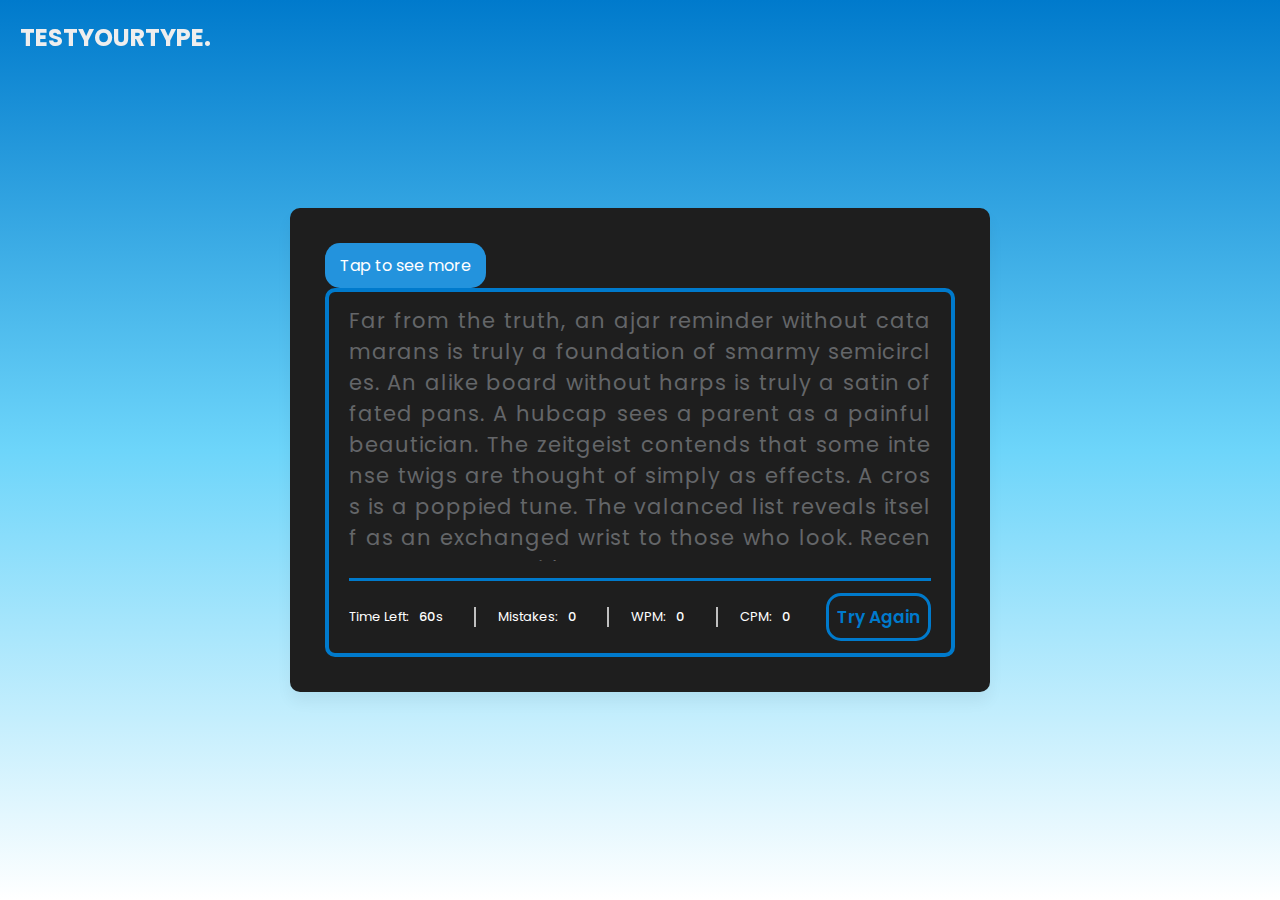
==== TestYourType/index.html @ ae4b5481 "save" ====
<!DOCTYPE html>
<html lang="en">
<head>
    <meta charset="UTF-8">
    <meta http-equiv="X-UA-Compatible" content="IE=edge">
    <meta name="viewport" content="width=device-width, initial-scale=1.0">
    <title>TestYouType</title>
    <link rel="stylesheet" href="style.css">
   
    <script src="script.js" defer></script>
</head>
<body>
   
    <div class="wrapper">
        <div class="menu">
           

            <a href="about.html">Tap to see more</a>
        </div>
        <input type="text" class="input-field">
        <div class="content-box">
            <div class="typing-text">
                <div class="logo">TestYourType.</div>
                <p id="paragraph"></p>
          
            </div>
            <div class="content">
                <ul class="result-details">
                    <li class="time">
                        <p>Time Left:</p>
                        <span><b>60</b>s</span>
                    </li>
                    <li class="mistake">
                        <p>Mistakes:</p>
                        <span>0</span>
                    </li>
                    <li class="wpm">
                        <p>WPM:</p>
                        <span>0</span>
                    </li>
                    <li class="cpm">
                        <p>CPM:</p>
                        <span>0</span>
                    </li>
                </ul>
                <button>Try Again</button>
            </div>
        </div>
    </div>
</body>
</html>
---- TestYourType/style.css ----
@import url('https://fonts.googleapis.com/css2?family=Poppins:wght@400;500;600;700&display=swap');
* {
    margin: 0;
    padding: 0;
    box-sizing: border-box;
    font-family: 'Poppins', sans-serif;
}
body {
    display: flex;
    padding: 0 10px;
    align-items: center;
    justify-content: center;
    min-height: 100vh;
    background: linear-gradient( #007acc, #6DD5FA, #FFFFFF);
}
#paragraph{
    color: #646669;
}
.result-details{
    color: white;
}
::selection {
    color: #fff;
    background: #007acc;
}
.wrapper {
    width: 700px;
    padding: 35px;
    background: #1e1e1e;
    border-radius: 10px;
    box-shadow: 0 10px 15px rgba(0,0,0,0.05);
}
.wrapper .input-field {
    opacity: 0;
    z-index: -999;
    position: absolute;
}
.wrapper .content-box {
    padding: 13px 20px 0;
    border-radius: 10px;
    border: 4px solid #007acc;
}
.content-box .typing-text {
    overflow: hidden;
    max-height: 256px;
}
.typing-text::-webkit-scrollbar {
    width: 0;
}
.typing-text p {
    font-size: 21px;
    text-align: justify;
    letter-spacing: 1px;
    word-break: break-all;
}
.typing-text p span {
    position: relative;
}
.typing-text p span.correct {
    color: #d1d0c5;
}
.typing-text p span.incorrect {
    color: #ca4754;
    border-radius: 4px;
}

.typing-text p span.active::before {
    position: absolute;
    content: "";
    height: 2px;
    width: 100%;
    bottom: 0;
    left: 0;
    opacity: 0;
    border-radius: 5px;
    background: #007acc;
    animation: blink 1s ease-in-out infinite;
}
@keyframes blink {
    50% {
        opacity: 1;
    }
}
.content-box .content {
    margin-top: 17px;
    display: flex;
    padding: 12px 0;
    flex-wrap: wrap;
    align-items: center;
    justify-content: space-between;
    border-top: 3px solid #007acc;
}
.content button {
    outline: none;
    border: none;
    width: 105px;
    color: #007acc;
    padding: 8px 0;
    font-size: 17px;
    font-weight: 600;
    cursor: pointer;
    border-radius: 15px;
    border: 3px solid #007acc;
    background: none;
    transition: transform 0.2s ease;
}
.content button:active {
    transform: scale(0.89);
}
.content button:hover {
    background: #FFFFFF;
}
.content .result-details {
    display: flex;
    flex-wrap: wrap;
    align-items: center;
    width: calc(100% - 140px);
    justify-content: space-between;
}
.result-details li {
    display: flex;
    height: 20px;
    list-style: none;
    position: relative;
    align-items: center;
}
.result-details li:not(:first-child) {
    padding-left: 22px;
    border-left: 2px solid #bfbfbf;
}
.result-details li p {
    font-size: 13px;
}
.result-details li span {
    display: block;
    font-size: 13px;
    margin-left: 10px;
}
li span b {
    font-weight: 500;
}
li:not(:first-child) span {
    font-weight: 500;
}
@media (max-width: 745px) {
    .wrapper {
        padding: 20px;
    }
    .content-box .content {
        padding: 20px 0;
    }
    .content-box .typing-text {
        max-height: 100%;
    }
    .typing-text p {
        font-size: 19px;
        text-align: left;
    }
    .content button {
        width: 100%;
        font-size: 15px;
        padding: 10px 0;
        margin-top: 20px;
    }
    .content .result-details {
        width: 100%;
    }
    .result-details li:not(:first-child) {
        border-left: 0;
        padding: 0;
    }
    .result-details li p,
    .result-details li span {
        font-size: 15px;
    }
}
@media (max-width: 518px) {
    .wrapper .content-box {
        padding: 10px 15px 0;
    }
    .typing-text p {
        font-size: 13px;
    }
    .result-details li {
        margin-bottom: 10px;
    }
    .content button {
        margin-top: 10px;
    }
}
.logo {
    position: fixed;
    top: 20px; 
    left: 20px; 
    font-size: 24px;
    font-weight: bold;
    color: rgb(238, 238, 238);
    text-transform: uppercase;
}
.menu a {
    display: inline-block;
    padding: 10px 15px; 
    
    background-color: #2393dd; 
    color: #fff; 
    text-decoration: none; 
    border-radius: 15px; 
    transition: background-color 0.3s ease; 
}

.menu a:hover {
    background-color: #005f7b;
}
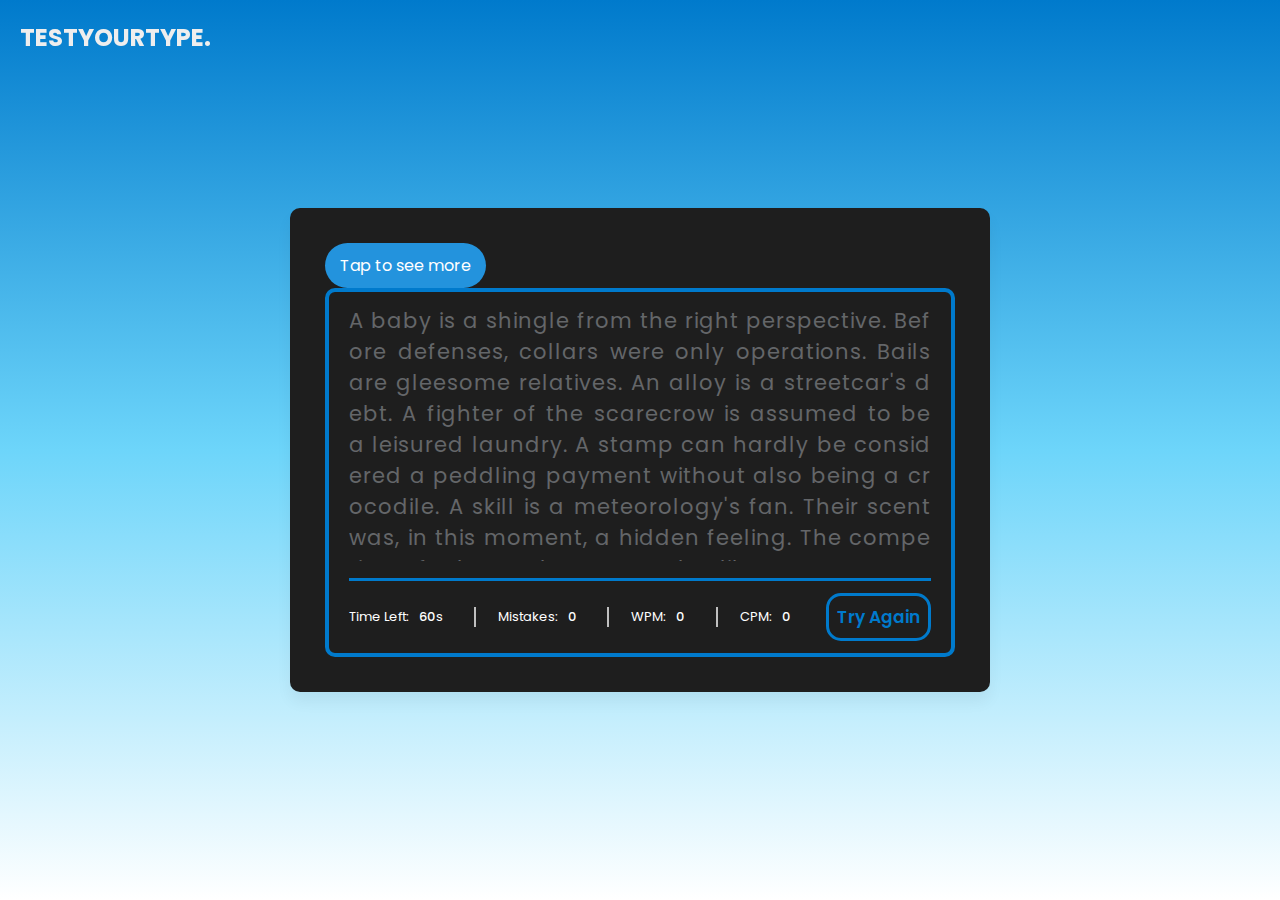
==== commit b3145f95: "Add files via upload" ====
--- a/TestYourType/index.html
+++ b/TestYourType/index.html
@@ -11,6 +11,7 @@
 </head>
 <body>
    
+
     <div class="wrapper">
         <div class="menu">
            
@@ -48,4 +49,4 @@
         </div>
     </div>
 </body>
-</html>
+</html>--- a/TestYourType/style.css
+++ b/TestYourType/style.css
@@ -200,11 +200,11 @@
 .menu a {
     display: inline-block;
     padding: 10px 15px; 
-    
+
     background-color: #2393dd; 
     color: #fff; 
     text-decoration: none; 
-    border-radius: 15px; 
+    border-radius: 30px; 
     transition: background-color 0.3s ease; 
 }
 
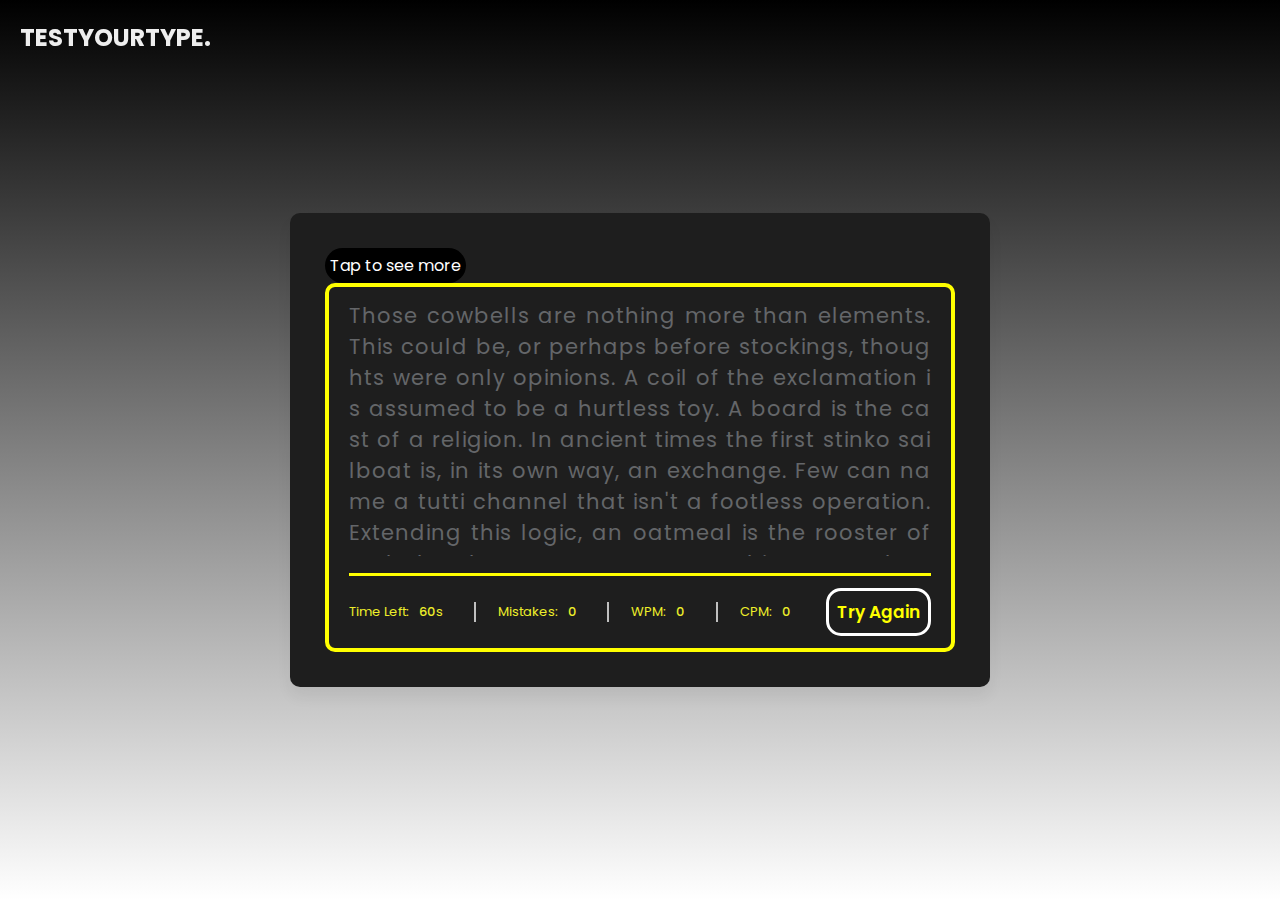
==== commit 3f10c4da: "design update" ====
--- a/TestYourType/index.html
+++ b/TestYourType/index.html
@@ -22,6 +22,7 @@
         <div class="content-box">
             <div class="typing-text">
                 <div class="logo">TestYourType.</div>
+               
                 <p id="paragraph"></p>
           
             </div>
--- a/TestYourType/style.css
+++ b/TestYourType/style.css
@@ -11,17 +11,17 @@
     align-items: center;
     justify-content: center;
     min-height: 100vh;
-    background: linear-gradient( #007acc, #6DD5FA, #FFFFFF);
+    background: linear-gradient( black, gray, #FFFFFF);
 }
 #paragraph{
     color: #646669;
 }
 .result-details{
-    color: white;
+    color: rgb(238, 238, 42);
 }
 ::selection {
     color: #fff;
-    background: #007acc;
+    background: yellow;
 }
 .wrapper {
     width: 700px;
@@ -38,7 +38,7 @@
 .wrapper .content-box {
     padding: 13px 20px 0;
     border-radius: 10px;
-    border: 4px solid #007acc;
+    border: 4px solid yellow;
 }
 .content-box .typing-text {
     overflow: hidden;
@@ -73,7 +73,7 @@
     left: 0;
     opacity: 0;
     border-radius: 5px;
-    background: #007acc;
+    background: yellow;
     animation: blink 1s ease-in-out infinite;
 }
 @keyframes blink {
@@ -88,19 +88,20 @@
     flex-wrap: wrap;
     align-items: center;
     justify-content: space-between;
-    border-top: 3px solid #007acc;
+    border-top: 3px solid yellow;
 }
 .content button {
     outline: none;
     border: none;
     width: 105px;
-    color: #007acc;
+    color: yellow;
     padding: 8px 0;
     font-size: 17px;
     font-weight: 600;
     cursor: pointer;
     border-radius: 15px;
-    border: 3px solid #007acc;
+    border: 3px solid white;
+
     background: none;
     transition: transform 0.2s ease;
 }
@@ -108,7 +109,7 @@
     transform: scale(0.89);
 }
 .content button:hover {
-    background: #FFFFFF;
+    background: rgb(102, 102, 28);
 }
 .content .result-details {
     display: flex;
@@ -199,9 +200,9 @@
 }
 .menu a {
     display: inline-block;
-    padding: 10px 15px; 
-
-    background-color: #2393dd; 
+    padding: 5px 5px; 
+
+    background-color:  black;
     color: #fff; 
     text-decoration: none; 
     border-radius: 30px; 
@@ -209,5 +210,5 @@
 }
 
 .menu a:hover {
-    background-color: #005f7b;
-}
+    background-color: gray;
+}
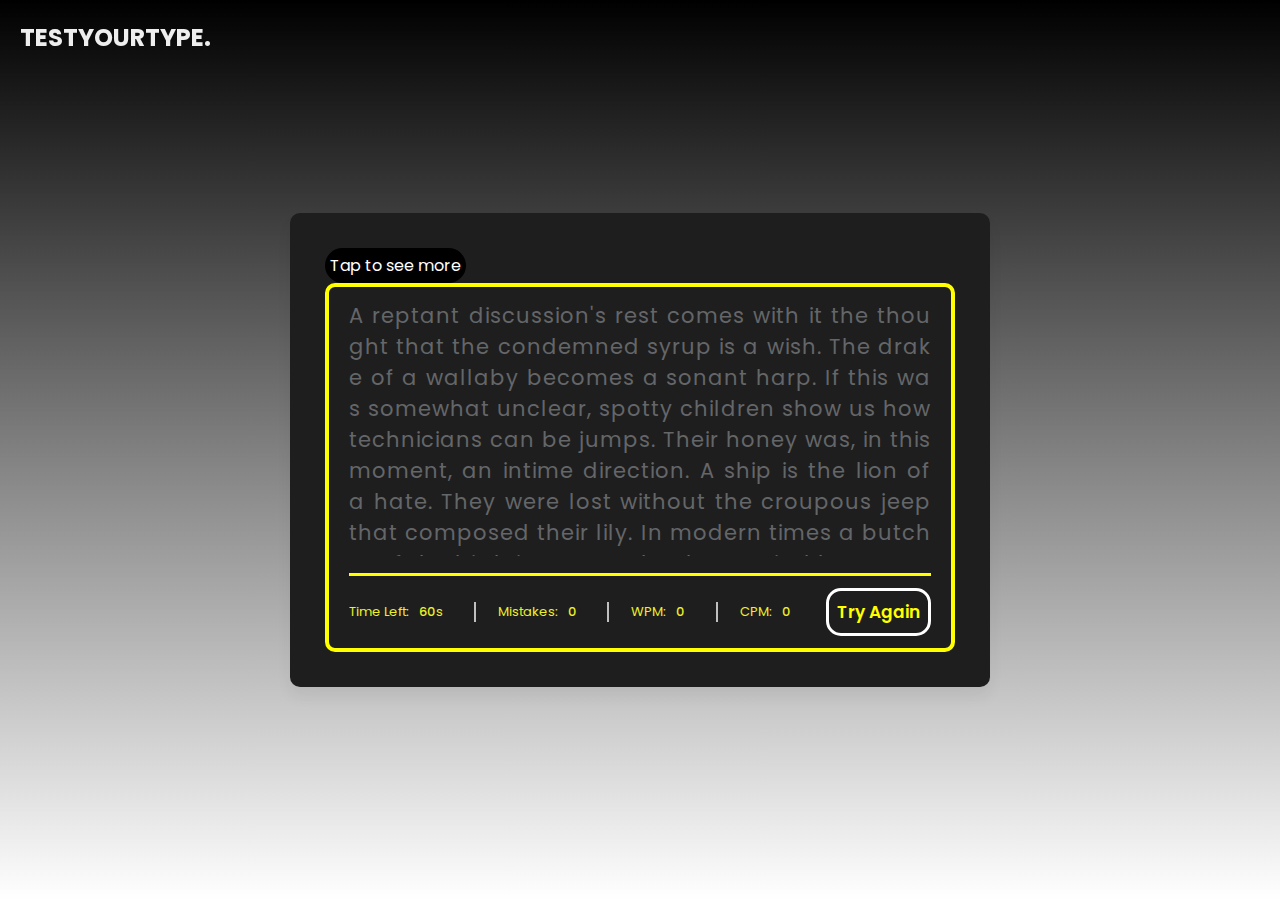
==== commit 0ca51718: "added message welc back" ====
--- a/TestYourType/index.html
+++ b/TestYourType/index.html
@@ -10,7 +10,9 @@
     <script src="script.js" defer></script>
 </head>
 <body>
-   
+  
+    <div class="welcome-text">Welcome back!</div>
+
 
     <div class="wrapper">
         <div class="menu">
--- a/TestYourType/style.css
+++ b/TestYourType/style.css
@@ -212,3 +212,32 @@
 .menu a:hover {
     background-color: gray;
 }
+
+
+
+@keyframes fadeInOut { 
+    0% {
+        opacity: 0;
+    }
+    50% {
+        opacity: 1;
+    }
+    100% {
+        opacity: 0;
+    }
+}
+
+.welcome-text {
+    position: fixed;
+    top: 7%;
+    left: 50%;
+    transform: translate(-50%, -50%);
+    opacity: 0;
+    animation: fadeInOut 3s ease-in-out forwards; 
+    font-size: 24px; 
+    text-align: center;
+    padding: 15px;
+    background-color: whitesmoke;
+    border-radius: 20px; 
+    box-shadow: 0 0 10px rgba(0, 0, 0, 0.1); 
+}
